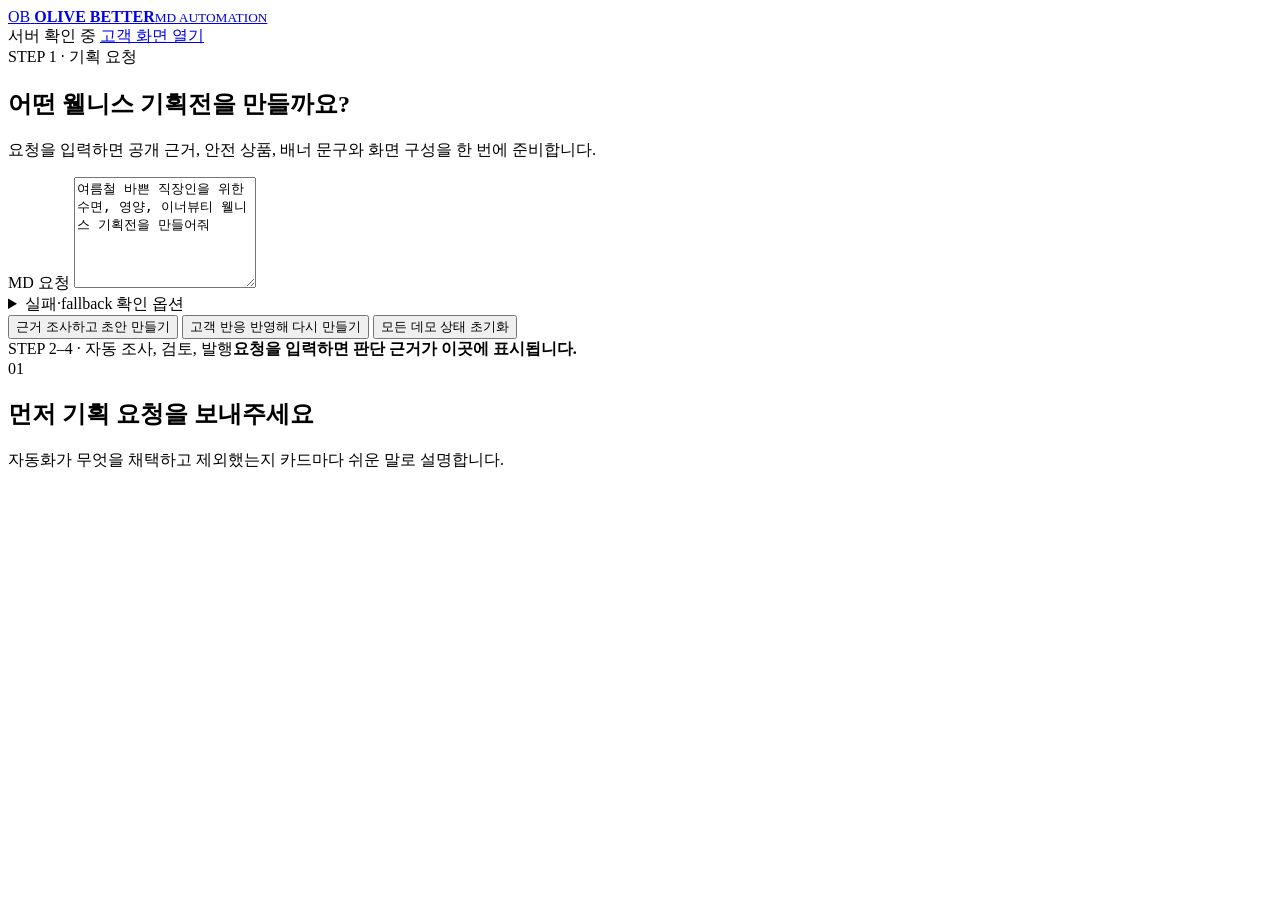
==== public/index.html @ 98b7be5b "Initial public release: Olive Better MD Automation MVP" ====
<!doctype html>
<html lang="ko">
  <head>
    <meta charset="utf-8">
    <meta name="viewport" content="width=device-width, initial-scale=1">
    <title>Olive Better MD Studio</title>
    <link rel="stylesheet" href="/styles.css">
  </head>
  <body>
    <header class="topbar">
      <a class="brand-lockup" href="/" aria-label="Olive Better 운영자 홈">
        <span class="brand-mark">OB</span>
        <span><b>OLIVE BETTER</b><small>MD AUTOMATION</small></span>
      </a>
      <div class="top-actions">
        <span id="serverBadge" class="status-pill neutral">서버 확인 중</span>
        <a class="button ghost" href="/customer.html" target="_blank" rel="noreferrer">고객 화면 열기</a>
      </div>
    </header>

    <main class="operator-shell">
      <aside class="request-panel">
        <div class="step-label">STEP 1 · 기획 요청</div>
        <h1>어떤 웰니스 기획전을 만들까요?</h1>
        <p class="lead">요청을 입력하면 공개 근거, 안전 상품, 배너 문구와 화면 구성을 한 번에 준비합니다.</p>
        <form id="requestForm">
          <label for="mdRequest">MD 요청</label>
          <textarea id="mdRequest" rows="7">여름철 바쁜 직장인을 위한 수면, 영양, 이너뷰티 웰니스 기획전을 만들어줘</textarea>
          <details class="demo-options">
            <summary>실패·fallback 확인 옵션</summary>
            <label class="check"><input id="forceTrendFailure" type="checkbox"> 공개 검색 실패를 강제해 이전 성공 결과 확인</label>
            <label class="check"><input id="forceLlmFailure" type="checkbox"> LLM 실패를 강제해 발행 차단 확인</label>
          </details>
          <button class="button primary wide" type="submit">근거 조사하고 초안 만들기</button>
          <button class="button secondary wide" id="rerun" type="button">고객 반응 반영해 다시 만들기</button>
          <button class="text-button" id="reset" type="button">모든 데모 상태 초기화</button>
        </form>
        <div id="catalogSummary" class="catalog-summary"></div>
      </aside>

      <section class="review-area" aria-live="polite">
        <div id="progressBanner" class="progress-banner neutral">
          <div><span class="step-label">STEP 2–4 · 자동 조사, 검토, 발행</span><strong>요청을 입력하면 판단 근거가 이곳에 표시됩니다.</strong></div>
        </div>
        <div id="draftRoot" class="stack">
          <section class="empty-state"><span>01</span><h2>먼저 기획 요청을 보내주세요</h2><p>자동화가 무엇을 채택하고 제외했는지 카드마다 쉬운 말로 설명합니다.</p></section>
        </div>
      </section>
    </main>
    <template id="productTemplate">
      <article class="product-card">
        <div class="product-image"><span></span></div>
        <div class="product-body"><div class="product-brand"></div><h3></h3><p class="functional"></p><p class="product-meta"></p><div class="card-actions"></div></div>
      </article>
    </template>
    <script type="module" src="/app.js"></script>
  </body>
</html>
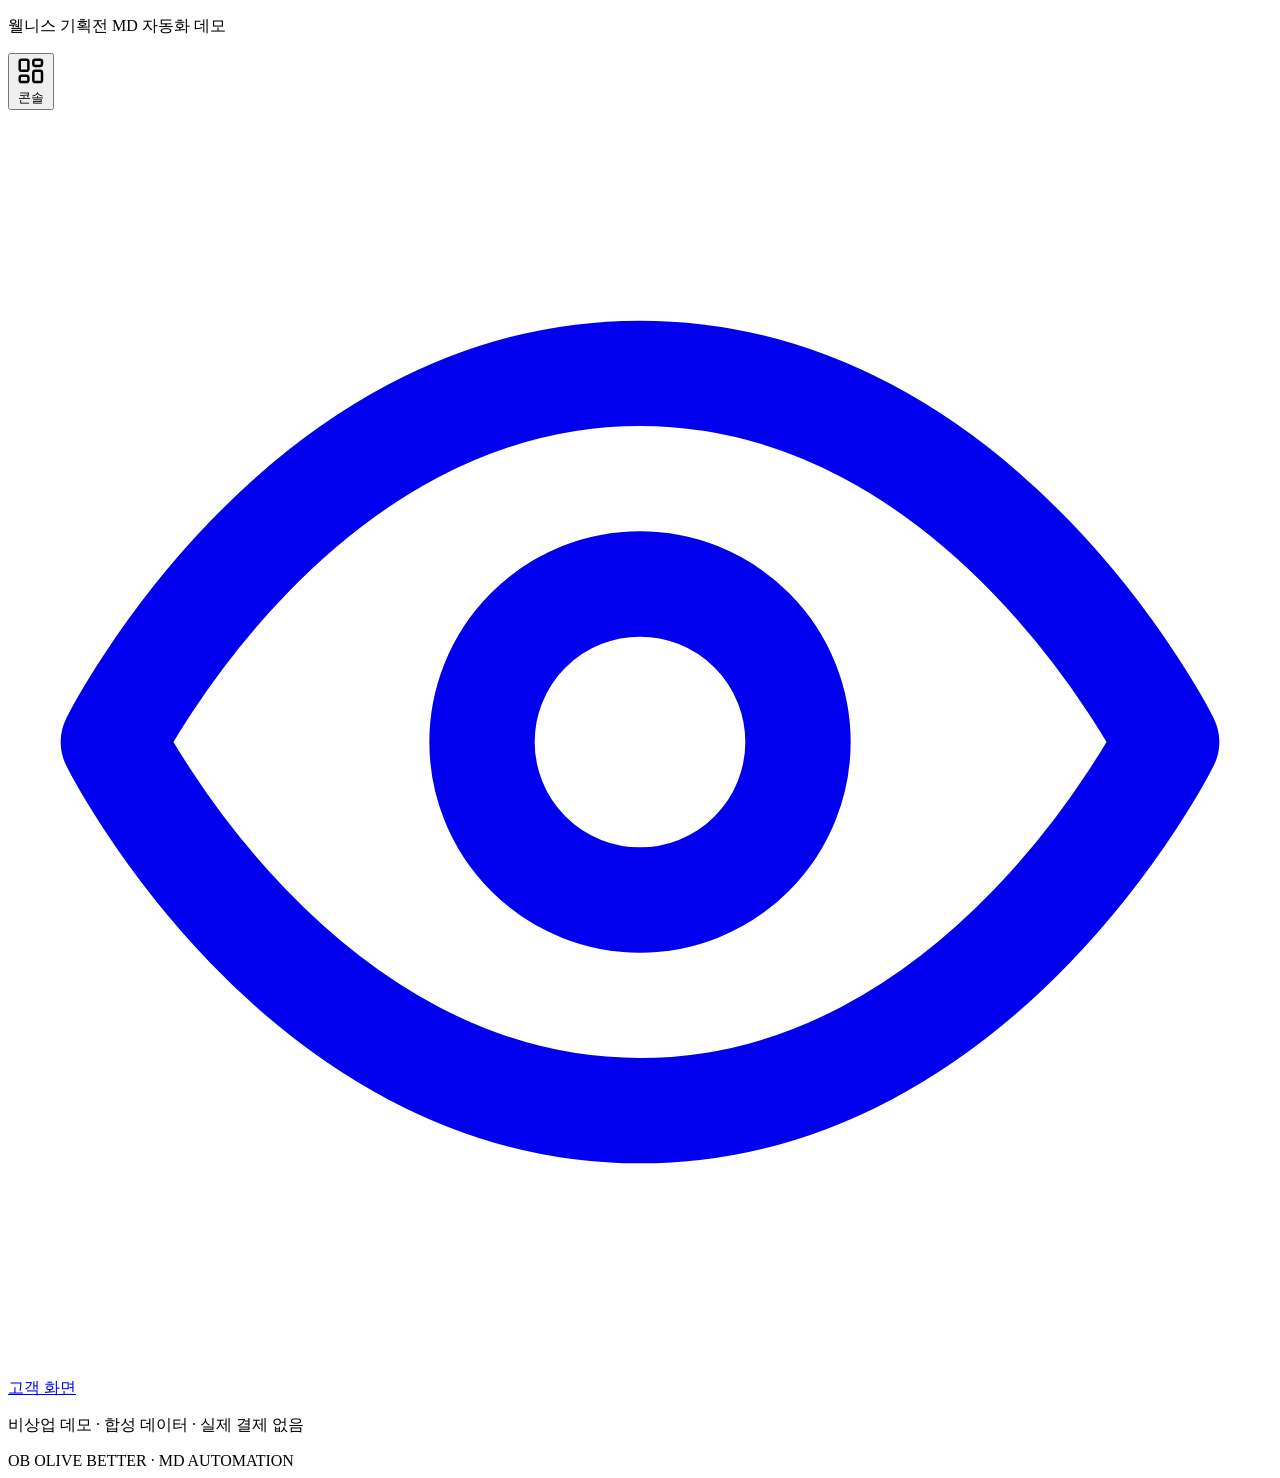
==== commit ae01c6c3: "프론트엔드 리뉴얼: TechText 랜딩, BellToggle 알림, LatticeLoader 로딩, 아이콘 기반 UI - 첫 렌딩 페이지: 캔버스 인터랙티브 'Olive Bett" ====
--- a/public/index.html
+++ b/public/index.html
@@ -5,54 +5,101 @@
     <meta name="viewport" content="width=device-width, initial-scale=1">
     <title>Olive Better MD Studio</title>
     <link rel="stylesheet" href="/styles.css">
+    <link rel="stylesheet" href="/tech-text.css">
+    <link rel="stylesheet" href="/bell-toggle.css">
+    <link rel="stylesheet" href="/lattice-loader.css">
   </head>
   <body>
-    <header class="topbar">
-      <a class="brand-lockup" href="/" aria-label="Olive Better 운영자 홈">
+    <!-- 첫 렌딩 페이지 -->
+    <section id="landingView" class="landing" aria-label="Olive Better 시작 화면">
+      <div id="techHero" class="landing-hero"></div>
+      <p class="landing-tag">웰니스 기획전 MD 자동화 데모</p>
+      <nav class="landing-nav" aria-label="화면 이동">
+        <button id="enterConsole" class="btn-label primary" type="button" aria-label="운영자 콘솔 열기">
+          <svg viewBox="0 0 24 24" fill="none" stroke="currentColor" stroke-width="2" stroke-linecap="round" stroke-linejoin="round" aria-hidden="true"><rect x="3" y="3" width="7" height="9" rx="1.5"/><rect x="14" y="3" width="7" height="5" rx="1.5"/><rect x="14" y="12" width="7" height="9" rx="1.5"/><rect x="3" y="16" width="7" height="5" rx="1.5"/></svg>
+          콘솔
+        </button>
+        <a class="btn-label" href="/customer.html" aria-label="고객 화면 열기">
+          <svg viewBox="0 0 24 24" fill="none" stroke="currentColor" stroke-width="2" stroke-linecap="round" stroke-linejoin="round" aria-hidden="true"><path d="M2 12s3.5-7 10-7 10 7 10 7-3.5 7-10 7-10-7-10-7z"/><circle cx="12" cy="12" r="3"/></svg>
+          고객 화면
+        </a>
+      </nav>
+      <p class="landing-note">비상업 데모 · 합성 데이터 · 실제 결제 없음</p>
+      <div class="landing-foot">
         <span class="brand-mark">OB</span>
-        <span><b>OLIVE BETTER</b><small>MD AUTOMATION</small></span>
-      </a>
-      <div class="top-actions">
-        <span id="serverBadge" class="status-pill neutral">서버 확인 중</span>
-        <a class="button ghost" href="/customer.html" target="_blank" rel="noreferrer">고객 화면 열기</a>
+        <span>OLIVE BETTER · MD AUTOMATION</span>
       </div>
-    </header>
+    </section>
 
-    <main class="operator-shell">
-      <aside class="request-panel">
-        <div class="step-label">STEP 1 · 기획 요청</div>
-        <h1>어떤 웰니스 기획전을 만들까요?</h1>
-        <p class="lead">요청을 입력하면 공개 근거, 안전 상품, 배너 문구와 화면 구성을 한 번에 준비합니다.</p>
-        <form id="requestForm">
-          <label for="mdRequest">MD 요청</label>
-          <textarea id="mdRequest" rows="7">여름철 바쁜 직장인을 위한 수면, 영양, 이너뷰티 웰니스 기획전을 만들어줘</textarea>
-          <details class="demo-options">
-            <summary>실패·fallback 확인 옵션</summary>
-            <label class="check"><input id="forceTrendFailure" type="checkbox"> 공개 검색 실패를 강제해 이전 성공 결과 확인</label>
-            <label class="check"><input id="forceLlmFailure" type="checkbox"> LLM 실패를 강제해 발행 차단 확인</label>
-          </details>
-          <button class="button primary wide" type="submit">근거 조사하고 초안 만들기</button>
-          <button class="button secondary wide" id="rerun" type="button">고객 반응 반영해 다시 만들기</button>
-          <button class="text-button" id="reset" type="button">모든 데모 상태 초기화</button>
-        </form>
-        <div id="catalogSummary" class="catalog-summary"></div>
-      </aside>
+    <!-- 운영자 콘솔 -->
+    <div id="consoleView" hidden>
+      <header class="topbar">
+        <a class="brand-lockup" href="/" aria-label="Olive Better 운영자 홈">
+          <span class="brand-mark">OB</span>
+          <span><b>OLIVE BETTER</b><small>MD AUTOMATION</small></span>
+        </a>
+        <div class="top-actions">
+          <span id="serverBadge" class="status-pill neutral">서버 확인 중</span>
+          <span id="bellSlot" title="데모 알림"></span>
+          <a class="icon-btn" href="/customer.html" target="_blank" rel="noreferrer" aria-label="고객 화면 열기" title="고객 화면 열기">
+            <svg viewBox="0 0 24 24" fill="none" stroke="currentColor" stroke-width="2" stroke-linecap="round" stroke-linejoin="round" aria-hidden="true"><path d="M18 13v6a2 2 0 0 1-2 2H5a2 2 0 0 1-2-2V8a2 2 0 0 1 2-2h6"/><path d="M15 3h6v6"/><path d="M10 14L21 3"/></svg>
+          </a>
+          <button id="reset" class="icon-btn danger" type="button" aria-label="모든 데모 상태 초기화" title="초기화">
+            <svg viewBox="0 0 24 24" fill="none" stroke="currentColor" stroke-width="2" stroke-linecap="round" stroke-linejoin="round" aria-hidden="true"><path d="M3 12a9 9 0 1 0 3-6.7"/><path d="M3 4v5h5"/></svg>
+          </button>
+        </div>
+      </header>
 
-      <section class="review-area" aria-live="polite">
-        <div id="progressBanner" class="progress-banner neutral">
-          <div><span class="step-label">STEP 2–4 · 자동 조사, 검토, 발행</span><strong>요청을 입력하면 판단 근거가 이곳에 표시됩니다.</strong></div>
-        </div>
-        <div id="draftRoot" class="stack">
-          <section class="empty-state"><span>01</span><h2>먼저 기획 요청을 보내주세요</h2><p>자동화가 무엇을 채택하고 제외했는지 카드마다 쉬운 말로 설명합니다.</p></section>
-        </div>
-      </section>
-    </main>
+      <main class="operator-shell">
+        <aside class="request-panel">
+          <div class="step-label">STEP 1 · 기획 요청</div>
+          <h1>어떤 웰니스 기획전을 만들까요?</h1>
+          <p class="lead">요청을 입력하면 공개 근거, 안전 상품, 배너 문구와 화면 구성을 한 번에 준비합니다.</p>
+          <form id="requestForm">
+            <label for="mdRequest">MD 요청</label>
+            <textarea id="mdRequest" rows="7">여름철 바쁜 직장인을 위한 수면, 영양, 이너뷰티 웰니스 기획전을 만들어줘</textarea>
+            <details class="demo-options">
+              <summary>실패·fallback 확인 옵션</summary>
+              <label class="check"><input id="forceTrendFailure" type="checkbox"> 공개 검색 실패를 강제해 이전 성공 결과 확인</label>
+              <label class="check"><input id="forceLlmFailure" type="checkbox"> LLM 실패를 강제해 발행 차단 확인</label>
+            </details>
+            <div class="btn-row">
+              <button class="btn-label primary" type="submit" aria-label="근거 조사하고 초안 만들기" title="근거 조사하고 초안 만들기">
+                <svg viewBox="0 0 24 24" fill="none" stroke="currentColor" stroke-width="2" stroke-linecap="round" stroke-linejoin="round" aria-hidden="true"><circle cx="11" cy="11" r="7"/><path d="M21 21l-4.3-4.3"/></svg>
+                초안 만들기
+              </button>
+              <button class="btn-label" id="rerun" type="button" aria-label="고객 반응 반영해 다시 만들기" title="고객 반응 반영해 다시 만들기">
+                <svg viewBox="0 0 24 24" fill="none" stroke="currentColor" stroke-width="2" stroke-linecap="round" stroke-linejoin="round" aria-hidden="true"><path d="M21 12a9 9 0 1 1-3-6.7"/><path d="M21 4v5h-5"/></svg>
+                다시 만들기
+              </button>
+            </div>
+          </form>
+          <div id="catalogSummary" class="catalog-summary"></div>
+        </aside>
+
+        <section class="review-area" aria-live="polite">
+          <div id="progressBanner" class="progress-banner neutral">
+            <span id="loaderSlot" class="loader-slot"></span>
+            <div><span class="step-label">STEP 2–4 · 자동 조사, 검토, 발행</span><strong>요청을 입력하면 판단 근거가 이곳에 표시됩니다.</strong></div>
+          </div>
+          <div id="draftRoot" class="stack">
+            <section class="empty-state"><span>01</span><h2>먼저 기획 요청을 보내주세요</h2><p>자동화가 무엇을 채택하고 제외했는지 카드마다 쉬운 말로 설명합니다.</p></section>
+          </div>
+        </section>
+      </main>
+    </div>
+
+    <div id="opToast" class="toast" role="status" aria-live="polite"></div>
+
     <template id="productTemplate">
       <article class="product-card">
         <div class="product-image"><span></span></div>
         <div class="product-body"><div class="product-brand"></div><h3></h3><p class="functional"></p><p class="product-meta"></p><div class="card-actions"></div></div>
       </article>
     </template>
+    <script src="/tech-text.js"></script>
+    <script src="/bell-toggle.js"></script>
+    <script src="/lattice-loader.js"></script>
     <script type="module" src="/app.js"></script>
   </body>
 </html>
